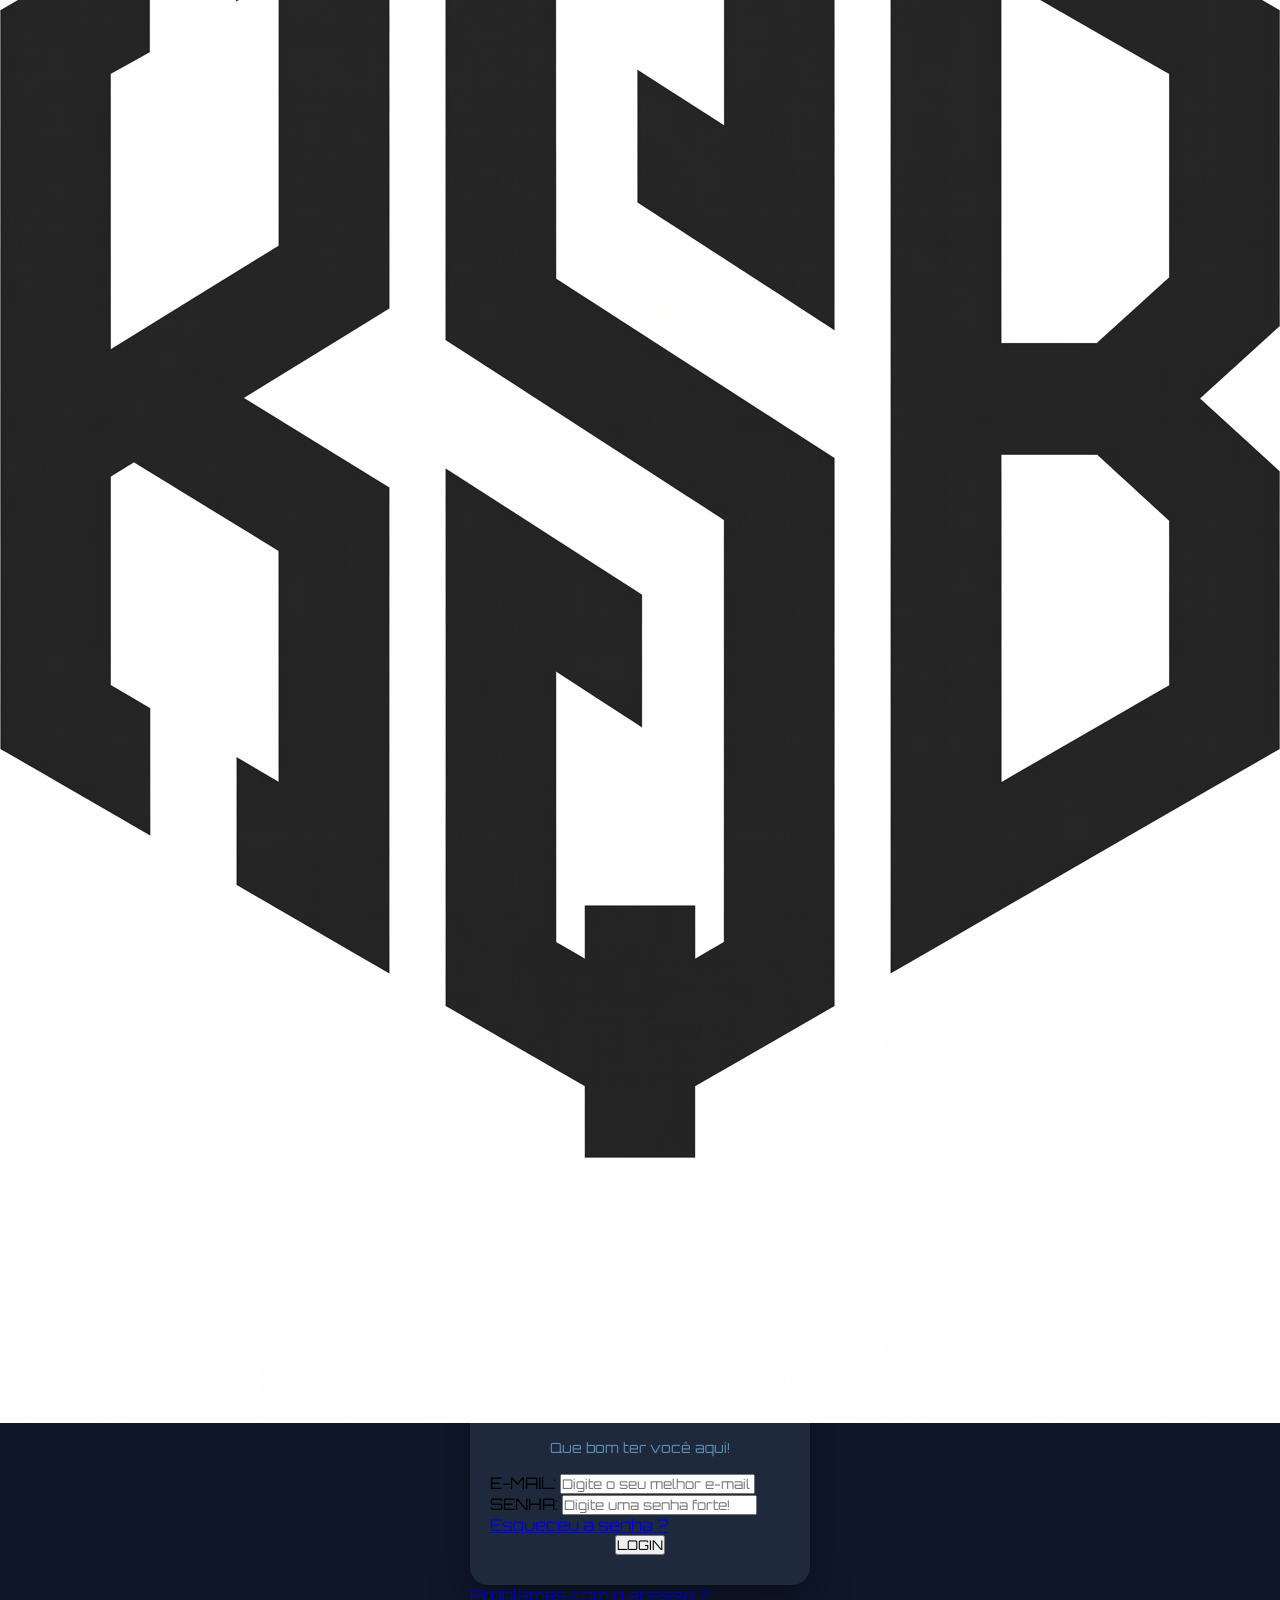
==== pages/login/index.html @ 4a13f719 "." ====
<!doctype html>
<html lang="pt-br">
  <head>
    <meta charset="UTF-8" />
    <meta name="viewport" content="width=device-width, initial-scale=1.0" />
    <title>Página de login</title>
    <link rel="stylesheet" href="/css/style.css" />
  </head>
  <body>
    <main>
      <!-- container login -->
      <section class="container">
        <img
          src="/assets/img/Favicon - KSB.png"
          alt="Icone da logotipo"
          class="img-logotipo"
        />

        <div class="infos-login">
          <p class="text-recepcao">Que bom ter você aqui!</p>
          <form action="" class="form-login">
            <div class="input-email">
              <label for="email">E-MAIL:</label>
              <input
                type="email"
                name="email"
                id=""
                placeholder="Digite o seu melhor e-mail"
                required
              />
            </div>
            <div class="input-senha">
              <label for="password">SENHA:</label>
              <input
                type="password"
                name="password"
                id=""
                placeholder="Digite uma senha forte!"
                required
              />
              <a href="#" target="_blank" rel="noopener noreferrer"
                >Esqueceu a senha ?</a
              >
            </div>
        </div>

          <button type="submit">LOGIN</button>
        </form>
      </section>

      <div class="text-fora-container">
        <a href="#" target="_blank"> Problemas com o acesso ?</a>
      </div>
    </main>
  </body>
</html>
---- css/style.css ----
@import url("https://fonts.googleapis.com/css2?family=Orbitron:wght@400..900&family=Playfair+Display:ital,wght@0,400..900;1,400..900&display=swap");

:root {
  --cor-background-fundo: #0f172a;
  --cor-secundaria: #5e8eb4;
  --cor-texto: #ffff;
  --cor-texto-secundarios: #5e8eb4;
  --cor-fundo-button: #475c7f;
  --cor-background-container: #1e293b;
  --cor-sombra: rgba(0, 0, 0, 0.4);
}

* {
  padding: 0;
  margin: 0;
  box-sizing: border-box;
  font-family: "Orbitron", sans-serif;
  font-optical-sizing: auto;
  font-style: normal;
}

body {
  height: 100vh;
  background: linear-gradient(
    135deg,
    var(--cor-background-fundo),
    var(--cor-background-fundo)
  );
  display: flex;
  justify-content: center;
  align-items: center;
}

.container {
  width: 340px;
  padding: 80px 20px 30px;
  background: var(--cor-background-container);
  border-radius: 18px;
  display: flex;
  flex-direction: column;
  align-items: center;
  box-shadow: 0 15px 40px var(--cor-sombra);
  position: relative;
}

.img-perfil {
  width: 200px;
  height: 200px;
  object-fit: cover;
  border-radius: 50%;
  border: 5px solid var(--cor-secundaria);
  position: absolute;
  top: -85px;
  background: white;
}
.container h1 {
  margin-top: 40px;
  font-size: 30px;
  color: var(--cor-texto);
  font-family: "Orbitron", sans-serif;
  font-optical-sizing: auto;
  font-weight: 700;
  font-style: normal;
}

.container h2 {
  font-size: 16px;
  color: var(--cor-texto-secundarios);
  margin-top: 5px;
  font-family: "Orbitron", sans-serif;
  font-optical-sizing: auto;
  font-weight: 700;
  font-style: normal;
}

.container h3 {
  margin-top: 5px;
  font-size: 13px;
  color: var(--cor-texto);
  font-family: "Orbitron", sans-serif;
  font-optical-sizing: auto;
  font-weight: 500;
  font-style: normal;
}

.container p {
  margin: 15px 0;
  text-align: center;
  font-size: 14px;
  color: var(--cor-texto-secundarios);
  line-height: 1.4;
}

.btn-container {
  width: 100%;
  display: flex;
  flex-direction: column;
  gap: 14px;
}

.btn {
  display: flex;
  align-items: center;
  justify-content: flex-start;
  gap: 75px;
  text-decoration: none;
  padding: 16px 20px;
  background: var(--cor-secundaria);
  color: white;
  border-radius: 14px;
  font-size: 15px;
  font-weight: 500;
  transition: all 0.25s ease;
}

.icon {
  display: flex;
  align-items: center;
  justify-content: center;
}

.icon svg {
  width: 22px;
  height: 22px;
  display: block;
}

.btn:hover {
  background: var(--cor-fundo-button);
  transform: translateY(-2px);
  box-shadow: 0 5px 15px var(--cor-sombra);
}
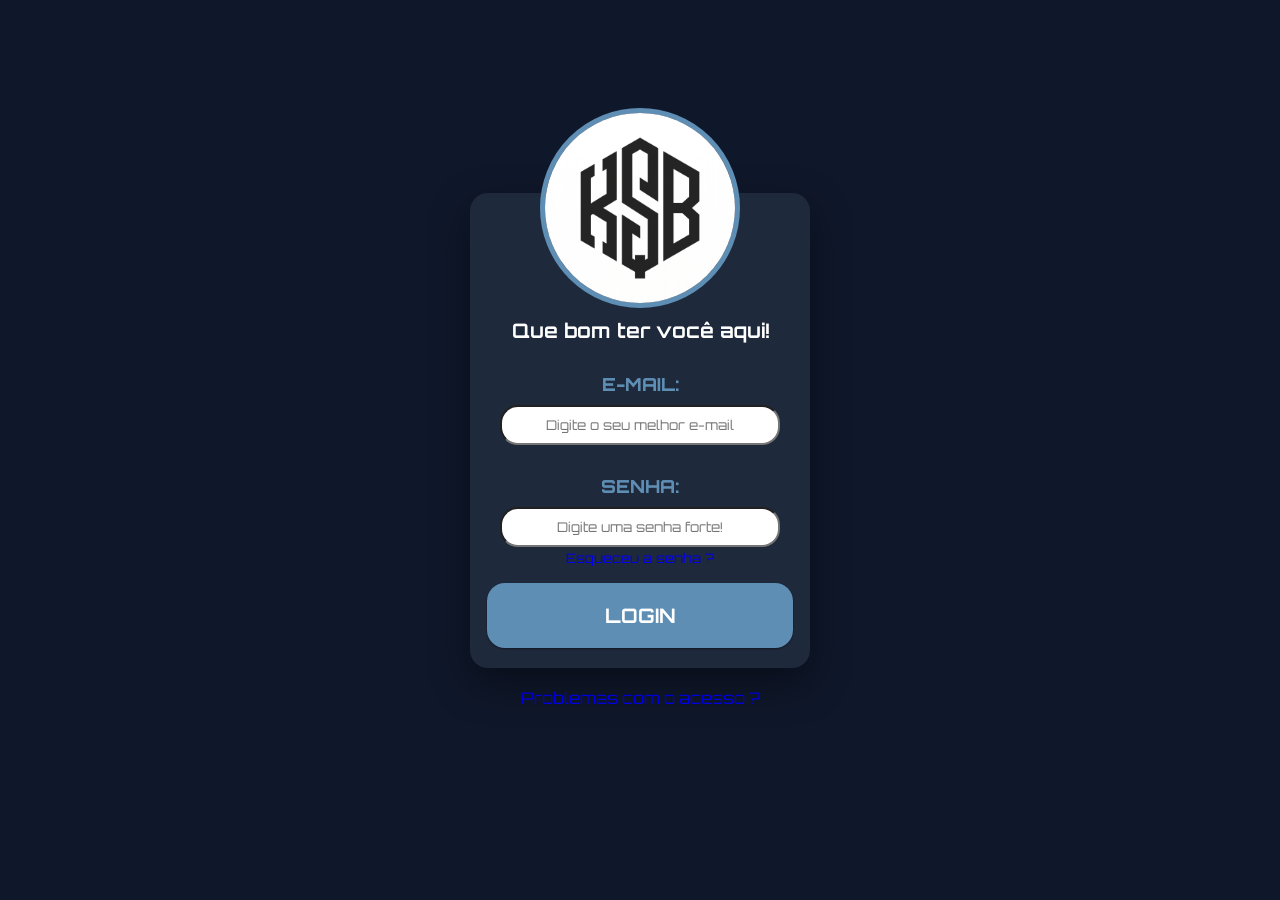
==== commit 0e12921d: ".." ====
--- a/pages/login/index.html
+++ b/pages/login/index.html
@@ -4,7 +4,7 @@
     <meta charset="UTF-8" />
     <meta name="viewport" content="width=device-width, initial-scale=1.0" />
     <title>Página de login</title>
-    <link rel="stylesheet" href="/css/style.css" />
+    <link rel="stylesheet" href="/pages/login/css/style.css" />
   </head>
   <body>
     <main>
--- a/pages/login/css/style.css
+++ b/pages/login/css/style.css
@@ -0,0 +1,151 @@
+@import url("https://fonts.googleapis.com/css2?family=Orbitron:wght@400..900&family=Playfair+Display:ital,wght@0,400..900;1,400..900&display=swap");
+
+:root {
+  --cor-background-fundo: #0f172a;
+  --cor-secundaria: #5e8eb4;
+  --cor-texto: #ffff;
+  --cor-texto-secundarios: #5e8eb4;
+  --cor-fundo-button: #475c7f;
+  --cor-background-container: #1e293b;
+  --cor-sombra: rgba(0, 0, 0, 0.4);
+}
+
+* {
+  padding: 0;
+  margin: 0;
+  box-sizing: border-box;
+  font-family: "Orbitron", sans-serif;
+  font-optical-sizing: auto;
+  font-style: normal;
+  text-decoration: none;
+}
+
+body {
+  height: 100vh;
+  background: linear-gradient(
+    135deg,
+    var(--cor-background-fundo),
+    var(--cor-background-fundo)
+  );
+  display: flex;
+  justify-content: center;
+  align-items: center;
+}
+
+.container {
+  width: 340px;
+  height: 475px;
+  padding: 80px 20px 30px;
+  background: var(--cor-background-container);
+  border-radius: 18px;
+  display: flex;
+  flex-direction: column;
+  align-items: center;
+  box-shadow: 0 15px 40px var(--cor-sombra);
+  position: relative;
+}
+
+.img-logotipo {
+  width: 200px;
+  height: 200px;
+  object-fit: cover;
+  border-radius: 50%;
+  border: 5px solid var(--cor-secundaria);
+  position: absolute;
+  top: -85px;
+  background: white;
+}
+
+.infos-login {
+  display: flex;
+  flex-direction: column;
+  justify-content: center;
+  align-items: center;
+  gap: 20px;
+}
+
+.text-recepcao {
+  margin-top: 45px;
+  font-size: 20px;
+  color: var(--cor-texto);
+  font-weight: 700;
+}
+
+.form-login {
+  margin-top: 10px;
+  display: flex;
+  flex-direction: column;
+  justify-content: center;
+  gap: 30px;
+}
+
+.input-email {
+  display: flex;
+  gap: 10px;
+  flex-direction: column;
+  justify-content: center;
+  align-items: center;
+}
+form label {
+  color: var(--cor-texto-secundarios);
+  font-weight: 800;
+  font-size: 18px;
+}
+form input {
+  padding: 10px 10px;
+  width: 130%;
+  text-align: center;
+  border-radius: 18px;
+}
+
+.input-senha {
+  display: flex;
+  gap: 10px;
+  flex-direction: column;
+  justify-content: center;
+  align-items: center;
+  position: relative;
+}
+
+div .input-senha a {
+  margin-top: -7px;
+  font-size: 13px;
+}
+
+button {
+  position: absolute;
+  padding: 20px 1px;
+  width: 90%;
+  font-size: 20px;
+  font-weight: 700;
+  bottom: 20px;
+  border-radius: 18px;
+  background-color: var(--cor-secundaria);
+  color: var(--cor-texto);
+  border: none;
+  box-shadow: 0 1px 2px var(--cor-sombra);
+}
+
+button:hover {
+  cursor: pointer;
+  transform: translatey(-2px);
+  font-size: 22px;
+}
+
+.text-fora-container {
+  margin-top: 20px;
+  display: flex;
+  justify-content: center;
+  align-items: center;
+  text-decoration-color: var(--cor-texto);
+}
+
+a:visited {
+  color: var(--cor-texto);
+  font-weight: 600;
+}
+
+a:hover {
+  text-decoration: underline;
+  transition: ease;
+}
